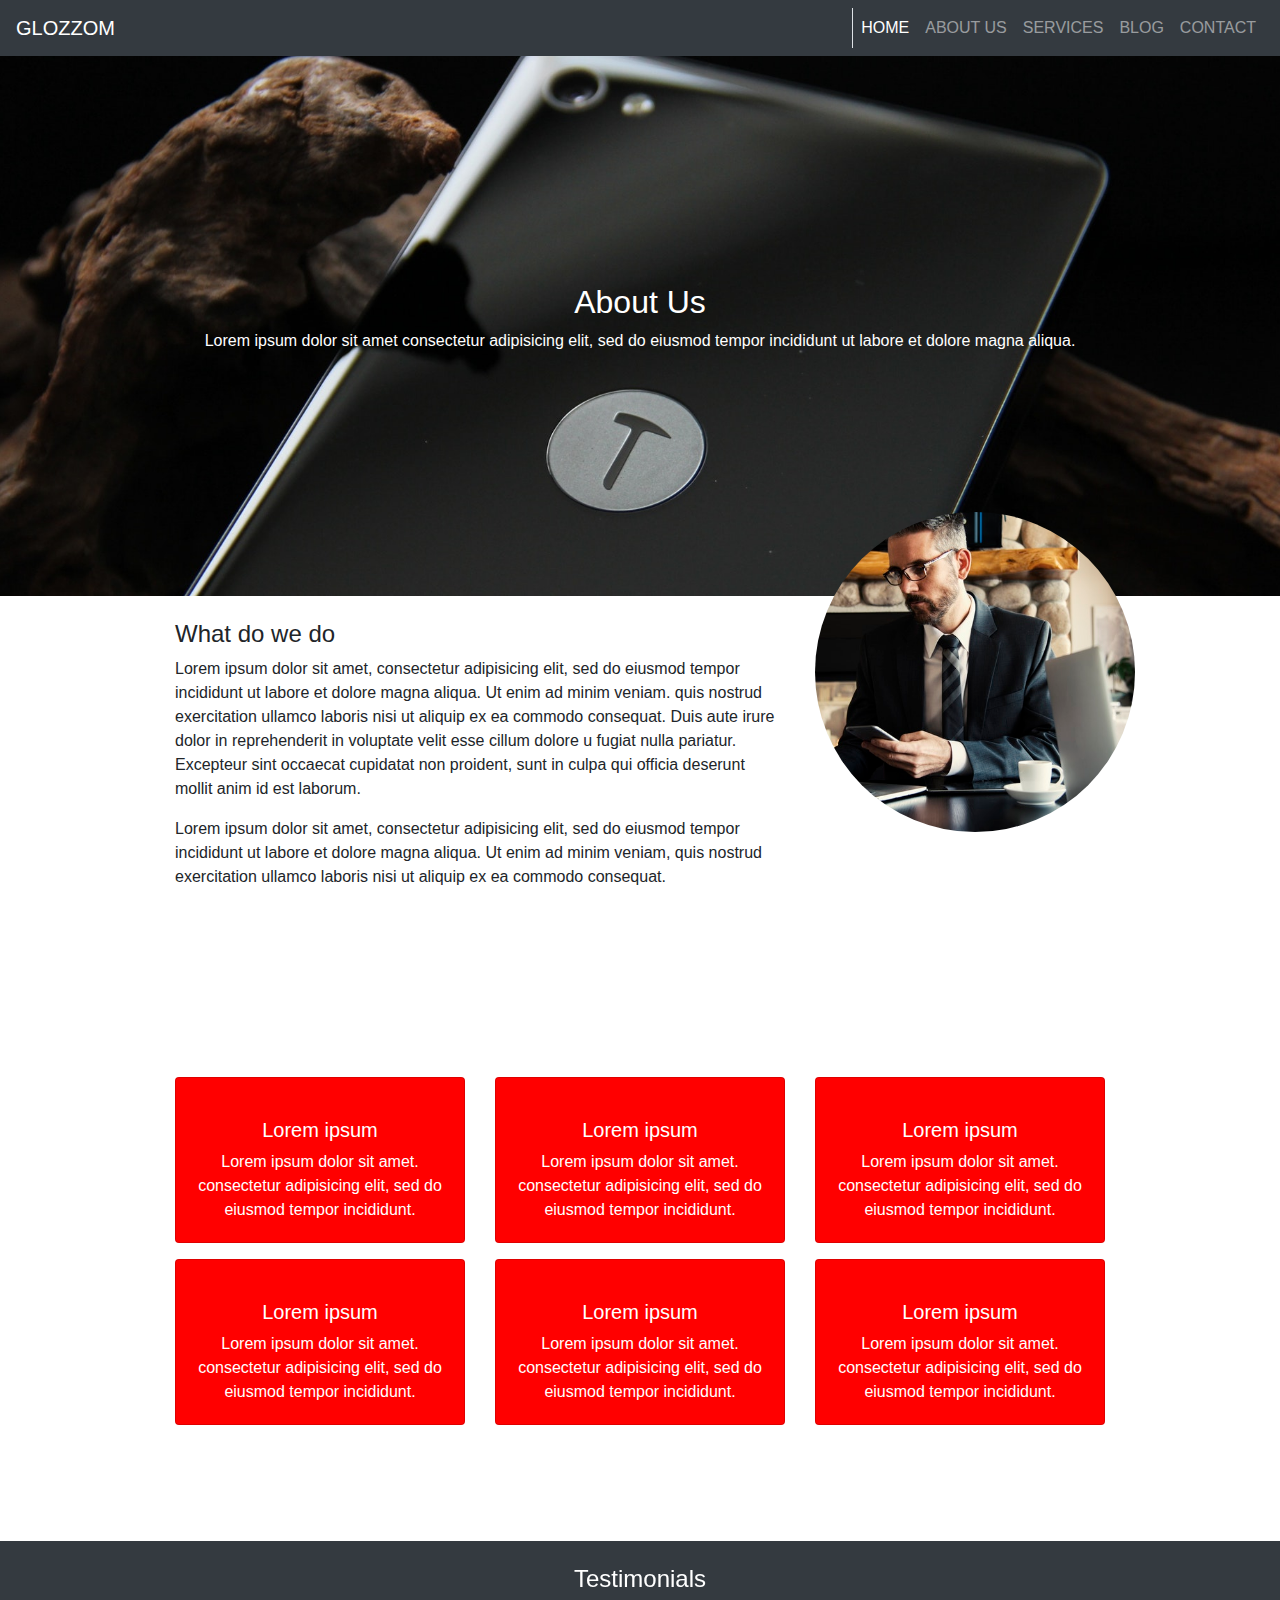
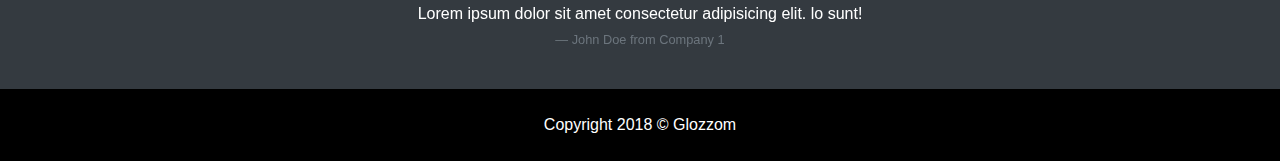
==== about-us.html @ dbe8be31 "Finished about-us page, improvements in style.css" ====
<!DOCTYPE html>
<html>
    <head>
        <title>About-Us</title>
        <meta charset="utf-8" />
        <meta name="keywords" content="" />
        <meta name="description" content="" />
        <meta name="author" content="" />
        <meta name="viewport" content="width=device-width,initial-scale=1.0" />
        <link rel="stylesheet" href="style.css">

        <!-- Latest compiled and minified Bootstrap 4.4.1 CSS -->
        <link rel="stylesheet" href="https://stackpath.bootstrapcdn.com/bootstrap/4.4.1/css/bootstrap.min.css" integrity="sha384-Vkoo8x4CGsO3+Hhxv8T/Q5PaXtkKtu6ug5TOeNV6gBiFeWPGFN9MuhOf23Q9Ifjh" crossorigin="anonymous">

        <!-- Latest Font-Awesome CDN -->
        <link rel="stylesheet" href="https://use.fontawesome.com/releases/v5.4.1/css/all.css" integrity="sha384-5sAR7xN1Nv6T6+dT2mhtzEpVJvfS3NScPQTrOxhwjIuvcA67KV2R5Jz6kr4abQsz" crossorigin="anonymous">
    </head>
    <body>
        
        <!-- Navbar -->
        <nav class="navbar navbar-expand-md navbar-dark bg-dark">
            <a class="navbar-brand text-uppercase" href="index.html">glozzom</a>
            <button class="navbar-toggler" type="button" data-toggle="collapse" data-target="#navbarSupportedContent" aria-controls="navbarSupportedContent" aria-expanded="false" aria-label="Toggle navigation">
                <span class="navbar-toggler-icon"></span>
            </button>
            <div class="collapse navbar-collapse" id="navbarSupportedContent">
                <ul class="navbar-nav ml-auto">
                    <li class="nav-item active">
                        <a class="nav-link text-uppercase border-left" href="index.html">home</a>
                    </li>
                    <li class="nav-item">
                        <a class="nav-link text-uppercase" href="about.html">about Us</a>
                    </li>
                    <li class="nav-item">
                        <a class="nav-link text-uppercase" href="services.html">services</a>
                    </li>
                    <li class="nav-item">
                        <a class="nav-link text-uppercase" href="blog.html">blog</a>
                    </li>
                    <li class="nav-item">
                        <a class="nav-link text-uppercase" href="contact.html">contact</a>
                    </li>
                </ul>
            </div>
        </nav>

        <!-- First-Section -->
        <div class="container-fluid bg-img-3 h-60 position-relative">
            <div class="row align-items-center">
                <div class="col text-center text-white position-absolute absolute-center">
                    <h1 class="h2 font-weight-normal text-capitalize">about us</h1>
                    <p>Lorem ipsum dolor sit amet consectetur adipisicing elit, sed do eiusmod tempor incididunt ut labore et dolore magna aliqua.</p>
                </div>
            </div>
        </div>

        <!-- Second-Section -->
        <div class="container-fluid">
            <div class="row align-items-center justify-content-center py-4">
                <div class="col-12 col-md-6 col-lg-6 pb-md-0">
                    <h2 class="h4 font-weight-normal">What do we do</h2>
                    <p>Lorem ipsum dolor sit amet, consectetur adipisicing elit, sed do eiusmod tempor incididunt ut labore et dolore magna aliqua. Ut enim ad minim veniam. quis nostrud exercitation ullamco laboris nisi ut aliquip ex ea commodo consequat. Duis aute irure dolor in reprehenderit in voluptate velit esse cillum dolore u fugiat nulla pariatur. Excepteur sint occaecat cupidatat non proident, sunt in culpa qui officia deserunt mollit anim id est laborum.</p>
                    <p>Lorem ipsum dolor sit amet, consectetur adipisicing elit, sed do eiusmod tempor incididunt ut labore et dolore magna aliqua. Ut enim ad minim veniam, quis nostrud exercitation ullamco laboris nisi ut aliquip ex ea commodo consequat.</p>
                </div>
                <div class="d-none d-md-block col-md-5 col-lg-3">
                    <img src="./Images/aboutus.jpeg" alt="" class="w-100 rounded-circle position-absolute absolute-top">
                </div>
            </div>
        </div>

         <!-- Third-Section -->
         <div class="container-fluid mt-10">
            <div class="row justify-content-center pt-md-5">
                <div class="col-md-4 col-lg-3 text-center">
                    <div class="card text-white bg-red mb-3 mw-100">
                        <div class="card-body px-2">
                            <i class="fas fa-building fa-2x"></i>
                            <h5 class="card-body pb-0 font-weight-normal">Lorem ipsum</h5>
                            <p class="card-text">Lorem ipsum dolor sit amet. consectetur adipisicing elit, sed do eiusmod tempor incididunt.</p>
                        </div>
                      </div>
                </div>
                <div class="col-md-4 col-lg-3 text-center">
                    <div class="card text-white bg-red mb-3 mw-100">
                        <div class="card-body px-2">
                            <i class="fas fa-bullhorn fa-2x"></i>
                            <h5 class="card-body pb-0 font-weight-normal">Lorem ipsum</h5>
                            <p class="card-text">Lorem ipsum dolor sit amet. consectetur adipisicing elit, sed do eiusmod tempor incididunt.</p>
                        </div>
                      </div>
                </div>
                <div class="col-md-4 col-lg-3 text-center">
                    <div class="card text-white bg-red mb-3 mw-100">
                        <div class="card-body px-2">
                            <i class="fas fa-comments fa-2x"></i>
                            <h5 class="card-body pb-0 font-weight-normal">Lorem ipsum</h5>
                            <p class="card-text">Lorem ipsum dolor sit amet. consectetur adipisicing elit, sed do eiusmod tempor incididunt.</p>
                        </div>
                      </div>
                </div>
            </div>
            <div class="row justify-content-center">
                <div class="col-md-4 col-lg-3 text-center">
                    <div class="card text-white bg-red mb-3 mw-100">
                        <div class="card-body px-2">
                            <i class="far fa-clock fa-2x"></i>
                            <h5 class="card-body pb-0 font-weight-normal">Lorem ipsum</h5>
                            <p class="card-text">Lorem ipsum dolor sit amet. consectetur adipisicing elit, sed do eiusmod tempor incididunt.</p>
                        </div>
                      </div>
                </div>
                <div class="col-md-4 col-lg-3 text-center">
                    <div class="card text-white bg-red mb-3 mw-100">
                        <div class="card-body px-2">
                            <i class="far fa-closed-captioning fa-2x"></i>
                            <h5 class="card-body pb-0 font-weight-normal">Lorem ipsum</h5>
                            <p class="card-text">Lorem ipsum dolor sit amet. consectetur adipisicing elit, sed do eiusmod tempor incididunt.</p>
                        </div>
                      </div>
                </div>
                <div class="col-md-4 col-lg-3 text-center">
                    <div class="card text-white bg-red mb-3 mw-100">
                        <div class="card-body px-2">
                            <i class="fas fa-coffee fa-2x"></i>
                            <h5 class="card-body pb-0 font-weight-normal">Lorem ipsum</h5>
                            <p class="card-text">Lorem ipsum dolor sit amet. consectetur adipisicing elit, sed do eiusmod tempor incididunt.</p>
                        </div>
                    </div>
                </div>
            </div>
        </div>

        <!-- Fourth-Section -->
        <div id="carouselExampleIndicators" class="carousel slide" data-interval="1500" data-ride="carousel">
            <div class="carousel-inner bg-dark text-white">
                <div class="carousel-item active text-center py-4">
                    <h5 class="h4 font-weight-normal">Testimonials</h5>
                    <p class="mb-1">Lorem ipsum dolor sit amet consectetur adipisicing elit. lo sunt!</p>
                    <p class="blockquote-footer">John Doe from Company 1</p>
                </div>
                <div class="carousel-item text-center py-4">
                    <h5 class="h4 font-weight-normal">Testimonials</h5>
                    <p class="mb-1">Cu vis novum diceret id simul iudicabit pri. In meis senserit vis. Cu admodum delectus vis, ridens delectus eloquentiam per ex!</p>
                    <p class="blockquote-footer">Jane Doe from Company 2</p>
                </div>
                <div class="carousel-item text-center py-4">
                    <h5 class="h4 font-weight-normal">Testimonials</h5>
                    <p class="mb-1">Ad suavitate posidonium eum. Vim nonumes accusamus moderatius eu. Mea et tota facer tempor, vix appetere disputationi!</p>
                    <p class="blockquote-footer">Sarah Smith from Company 3</p>
                </div>
            </div>
            <a class="carousel-control-prev" href="#carouselExampleIndicators" role="button" data-slide="prev">
                <i class="fas fa-long-arrow-alt-left fa-lg" aria-hidden="true"></i>
                <span class="sr-only">Previous</span>
            </a>
            <a class="carousel-control-next" href="#carouselExampleIndicators" role="button" data-slide="next">
                <i class="fas fa-long-arrow-alt-right fa-lg" aria-hidden="true"></i>
                <span class="sr-only">Next</span>
            </a>
        </div>

        <!-- Footer -->
        <div class="container-fluid bg-black py-4">
            <div class="row">
                <div class="col text-center">
                    <p class="text-white mb-0">Copyright 2018 &copy; Glozzom</p>
                </div>
            </div>
        </div>
        
        
        <!-- jQuery library -->
        <script src="https://code.jquery.com/jquery-3.4.1.slim.min.js" integrity="sha384-J6qa4849blE2+poT4WnyKhv5vZF5SrPo0iEjwBvKU7imGFAV0wwj1yYfoRSJoZ+n" crossorigin="anonymous"></script>
        
        <!-- Latest Compiled Bootstrap 4.4.1 JavaScript -->
        <script src="https://cdn.jsdelivr.net/npm/popper.js@1.16.0/dist/umd/popper.min.js" integrity="sha384-Q6E9RHvbIyZFJoft+2mJbHaEWldlvI9IOYy5n3zV9zzTtmI3UksdQRVvoxMfooAo" crossorigin="anonymous"></script>
        <script src="https://stackpath.bootstrapcdn.com/bootstrap/4.4.1/js/bootstrap.min.js" integrity="sha384-wfSDF2E50Y2D1uUdj0O3uMBJnjuUD4Ih7YwaYd1iqfktj0Uod8GCExl3Og8ifwB6" crossorigin="anonymous"></script>
    </body>
</html>
---- style.css ----
html {
    scroll-behavior: smooth;
}

.navbar-dark .navbar-brand {
    color: rgba(255,255,255,.5);
}

.border-left {
    border-left: 2px solid #dee2e6 !important;
}

.carousel-item, .carousel-inner, .carousel-inner img {
    height: 100%;
    object-fit: cover;
}

.bg-img {
    background-image: url("./Images/lights.jpg");
    background-attachment: fixed;
    background-position: center;
    background-repeat: no-repeat;
    background-size: cover;
}

.bg-img-2 {
    background-image: linear-gradient(rgba(0, 0, 0, 0.5), rgba(0, 0, 0, 0.5)), url("./Images/media.jpg");
    background-attachment: fixed;
    background-position: center;
    background-repeat: no-repeat;
    background-size: cover;
}

.btn:focus {
    box-shadow: none;
}

.carousel-indicators li {
    border: 1px solid white;
    background-color: transparent;
    width: 20px;
    height: 2px;
}

.carousel-indicators .active {
    background-color: white;
    height: 4px;
}

.bg-black {
    background-color: #000;
}

.bg-img-3 {
    background-image: url("./Images/image1.jpg");
    background-attachment: fixed;
    background-position: top;
    background-repeat: no-repeat;
    background-size: cover;
}

.h-60 {
    height: 60vh;
}

.absolute-center {
    top: 50%;
    transform: translateY(-50%);
}

.absolute-top {
    transform: translateY(-250px);
}

.bg-red {
    background-color: red !important;
}

.f-14 {
    font-size: 14px;
}

.bg-darkgray {
    background-color: rgb(36, 34, 34);
}

.bg-blue {
    background-color: #334FFE;
}

.mt-10 {
    margin-top: 100px;
    margin-bottom: 100px;
}
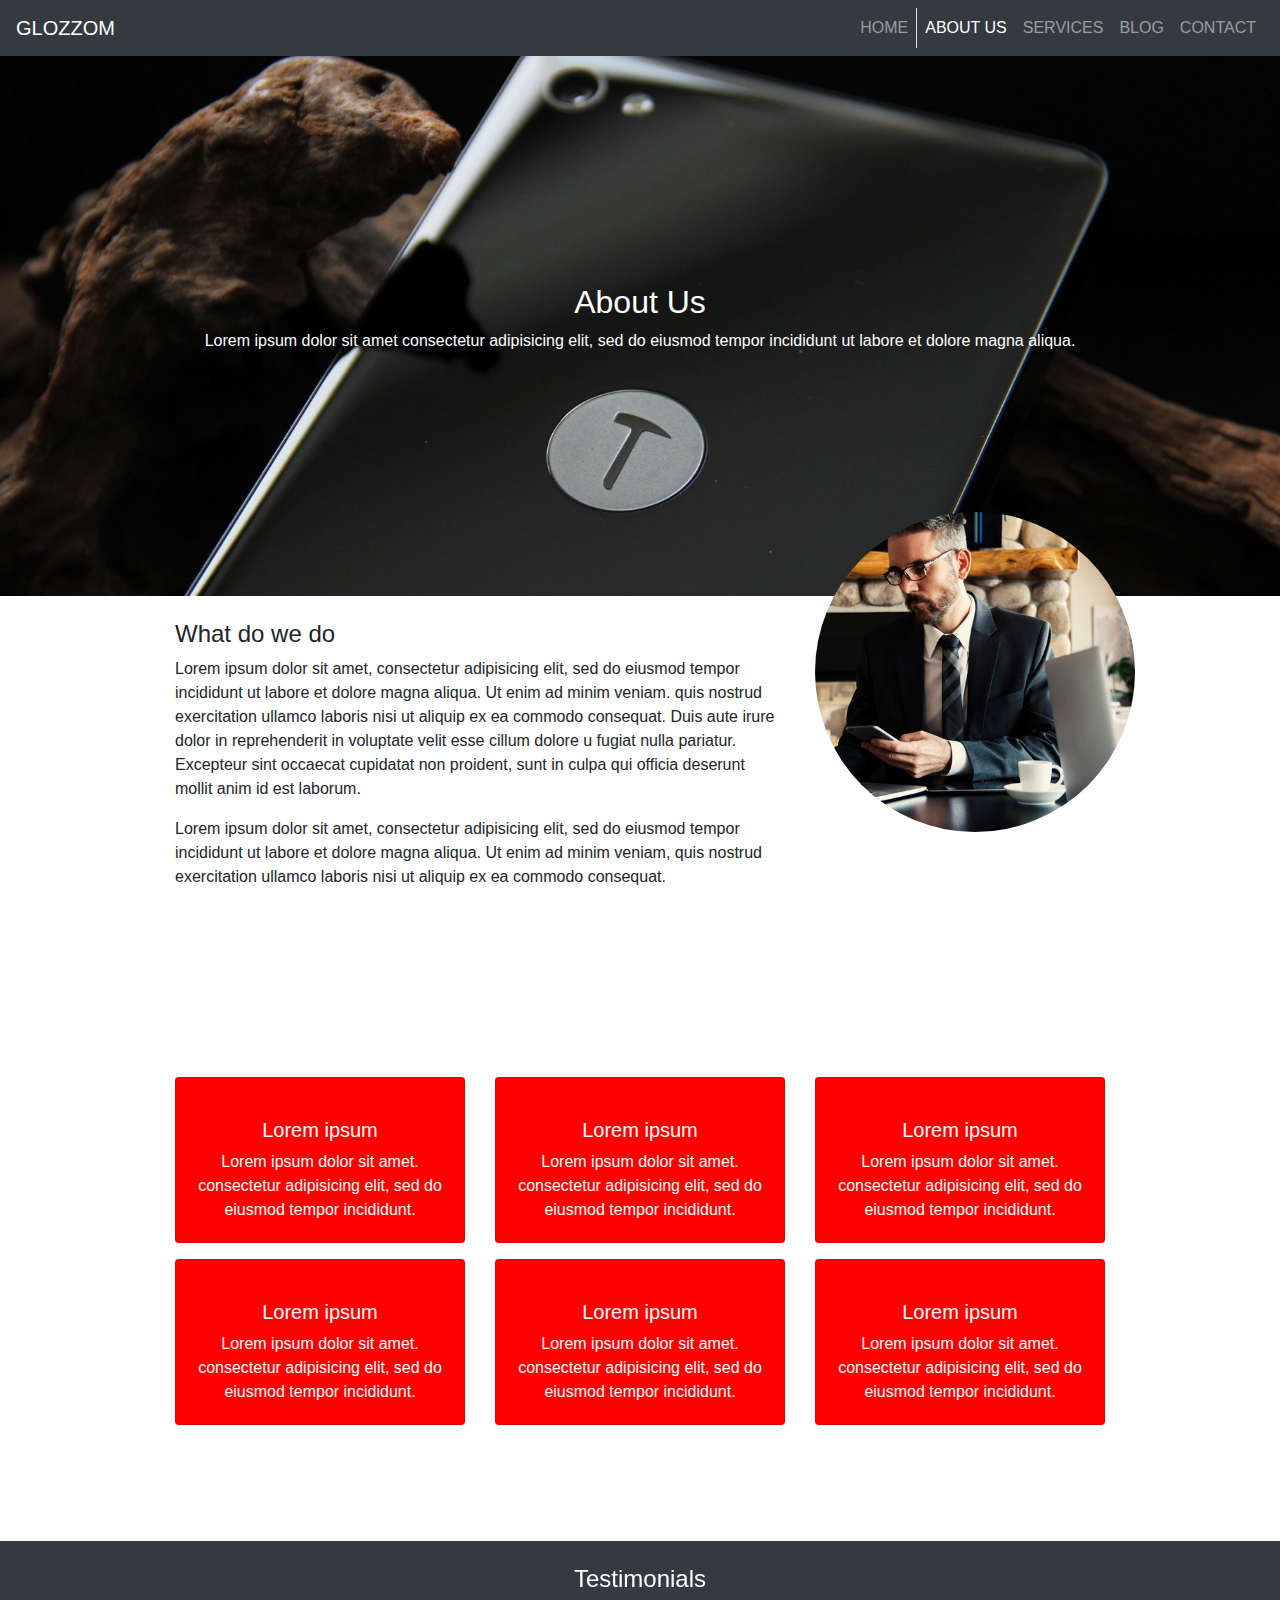
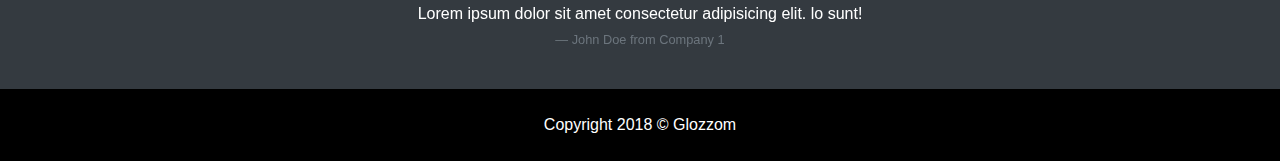
==== commit 5f2fc30e: "Finished contact.html, final improvements" ====
--- a/about-us.html
+++ b/about-us.html
@@ -25,11 +25,11 @@
             </button>
             <div class="collapse navbar-collapse" id="navbarSupportedContent">
                 <ul class="navbar-nav ml-auto">
+                    <li class="nav-item">
+                        <a class="nav-link text-uppercase" href="index.html">home</a>
+                    </li>
                     <li class="nav-item active">
-                        <a class="nav-link text-uppercase border-left" href="index.html">home</a>
-                    </li>
-                    <li class="nav-item">
-                        <a class="nav-link text-uppercase" href="about.html">about Us</a>
+                        <a class="nav-link text-uppercase border-left" href="about.html">about Us</a>
                     </li>
                     <li class="nav-item">
                         <a class="nav-link text-uppercase" href="services.html">services</a>
--- a/style.css
+++ b/style.css
@@ -16,19 +16,15 @@
 }
 
 .bg-img {
-    background-image: url("./Images/lights.jpg");
-    background-attachment: fixed;
-    background-position: center;
-    background-repeat: no-repeat;
-    background-size: cover;
+    background: url("./Images/lights.jpg") no-repeat fixed center/cover;
 }
 
 .bg-img-2 {
-    background-image: linear-gradient(rgba(0, 0, 0, 0.5), rgba(0, 0, 0, 0.5)), url("./Images/media.jpg");
-    background-attachment: fixed;
-    background-position: center;
-    background-repeat: no-repeat;
-    background-size: cover;
+    background: linear-gradient(rgba(0, 0, 0, 0.5), rgba(0, 0, 0, 0.5)), url("./Images/media.jpg") no-repeat fixed center/cover;
+}
+
+.bg-img-3 {
+    background: url("./Images/image1.jpg") no-repeat fixed top / cover;
 }
 
 .btn:focus {
@@ -51,13 +47,6 @@
     background-color: #000;
 }
 
-.bg-img-3 {
-    background-image: url("./Images/image1.jpg");
-    background-attachment: fixed;
-    background-position: top;
-    background-repeat: no-repeat;
-    background-size: cover;
-}
 
 .h-60 {
     height: 60vh;
@@ -66,6 +55,7 @@
 .absolute-center {
     top: 50%;
     transform: translateY(-50%);
+    bottom: auto !important;
 }
 
 .absolute-top {
@@ -81,11 +71,11 @@
 }
 
 .bg-darkgray {
-    background-color: rgb(36, 34, 34);
+    background-color: rgb(36, 34, 34) !important;
 }
 
 .bg-blue {
-    background-color: #334FFE;
+    background-color: #334FFE !important;
 }
 
 .mt-10 {
